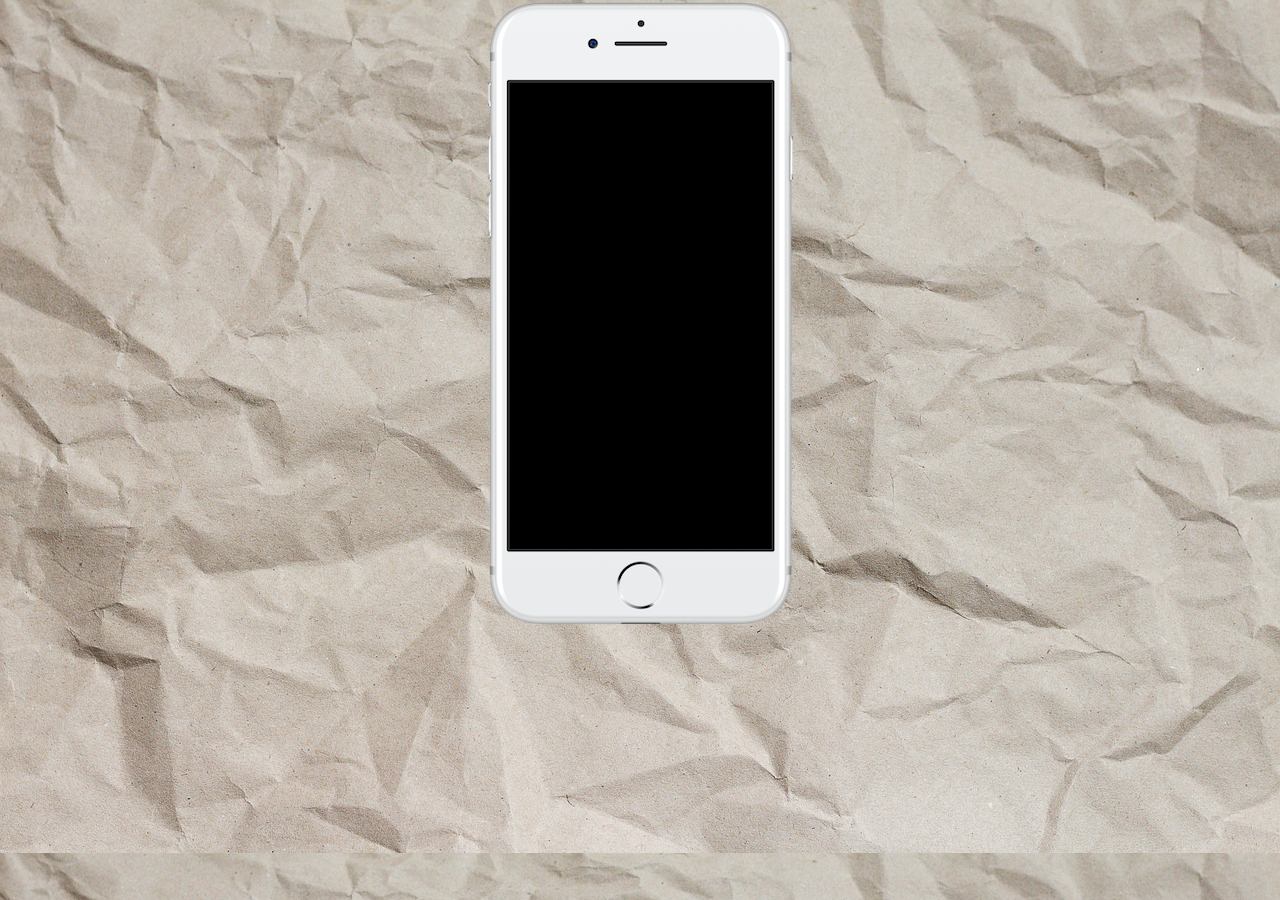
==== index.html @ 8d7db33f "projeto atualizado" ====
<!DOCTYPE html>
<html lang="pt-br">
<head>
    <meta charset="UTF-8">
    <meta http-equiv="X-UA-Compatible" content="IE=edge">
    <meta name="viewport" content="width=device-width, initial-scale=1.0">
    <link rel="stylesheet" href="estilos/style.css">
    <link rel="shortcut icon" href="img/favicon.ico" type="image/x-icon">
    <title>Meu Projeto Redes Sociais</title>
</head>
<body>
    <main>

        <section id="telefone">

        </section>
        <section id="icones">

        </section>
    </main>
    
</body>
</html>
---- estilos/style.css ----
*{
    margin: 0;
    height: 0;
}
html, body{
    height: 100vh;
    width: 100vw;
}
body{
    background:url('../img/paper-ge676c3a1d_1280.jpg');
}
main{
    height: 100vh;
    display: flex;
    justify-content: center;align-content: center;
    background-attachment: fixed;
}
#telefone{

    height: 627px;
    width: 311px;
    background-image: url('../img/frame-iphone.png');
    background-repeat: no-repeat;
}
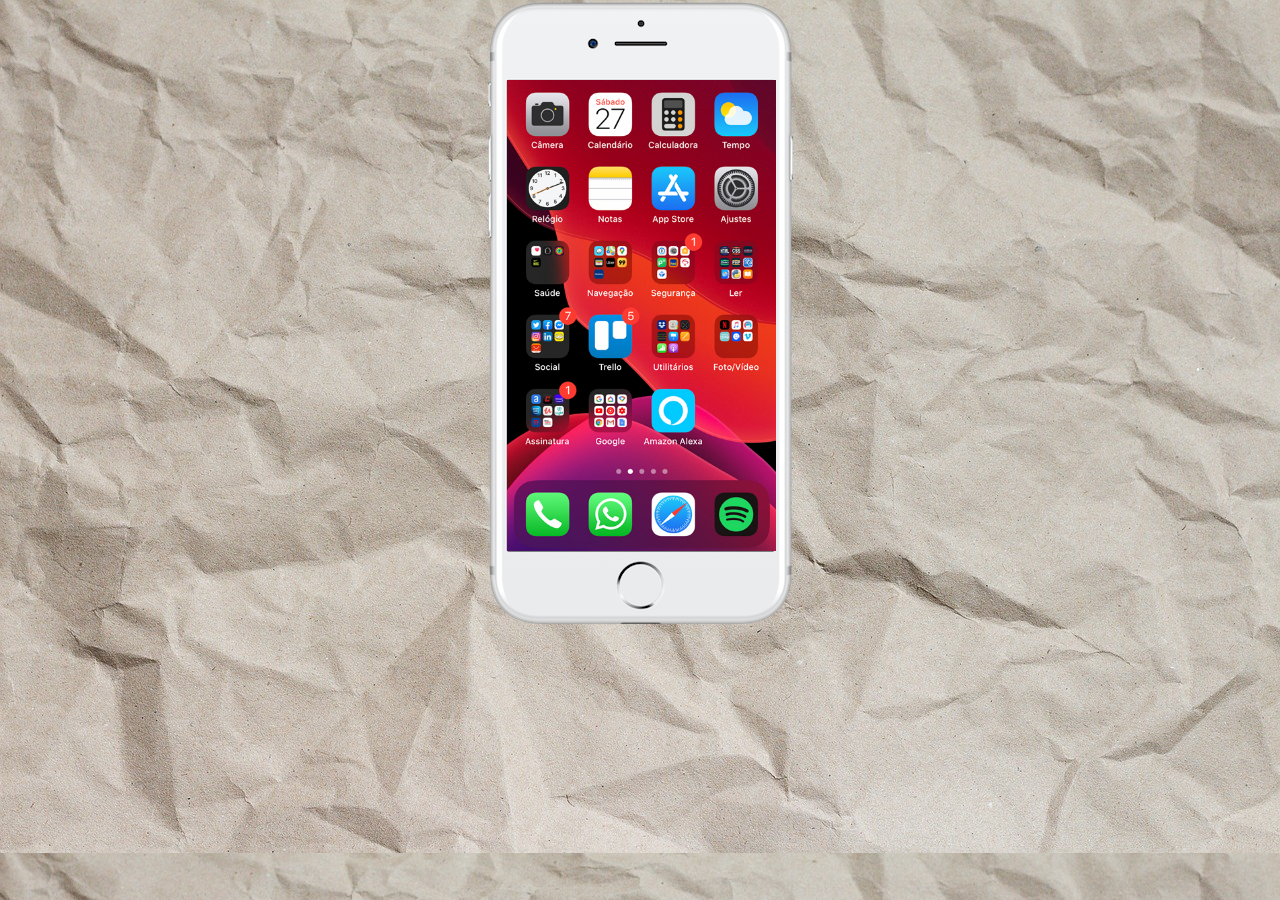
==== commit 97222414: "tela home criada" ====
--- a/index.html
+++ b/index.html
@@ -12,7 +12,8 @@
     <main>
 
         <section id="telefone">
-
+            <iframe src="home.html" name="tela" id="tela" frameborder="0"></iframe>
+        
         </section>
         <section id="icones">
 
--- a/estilos/style.css
+++ b/estilos/style.css
@@ -11,15 +11,24 @@
     background:url('../img/paper-ge676c3a1d_1280.jpg');
 }
 main{
+       
     height: 100vh;
     display: flex;
     justify-content: center;align-content: center;
     background-attachment: fixed;
 }
 #telefone{
-
+    top: 50%;
+    left: 50%;
     height: 627px;
     width: 311px;
     background-image: url('../img/frame-iphone.png');
     background-repeat: no-repeat;
+}
+iframe#tela{
+    position: relative;
+    top: 80px;
+    left: 22px;
+    width: 269px;
+    height: 471px;
 }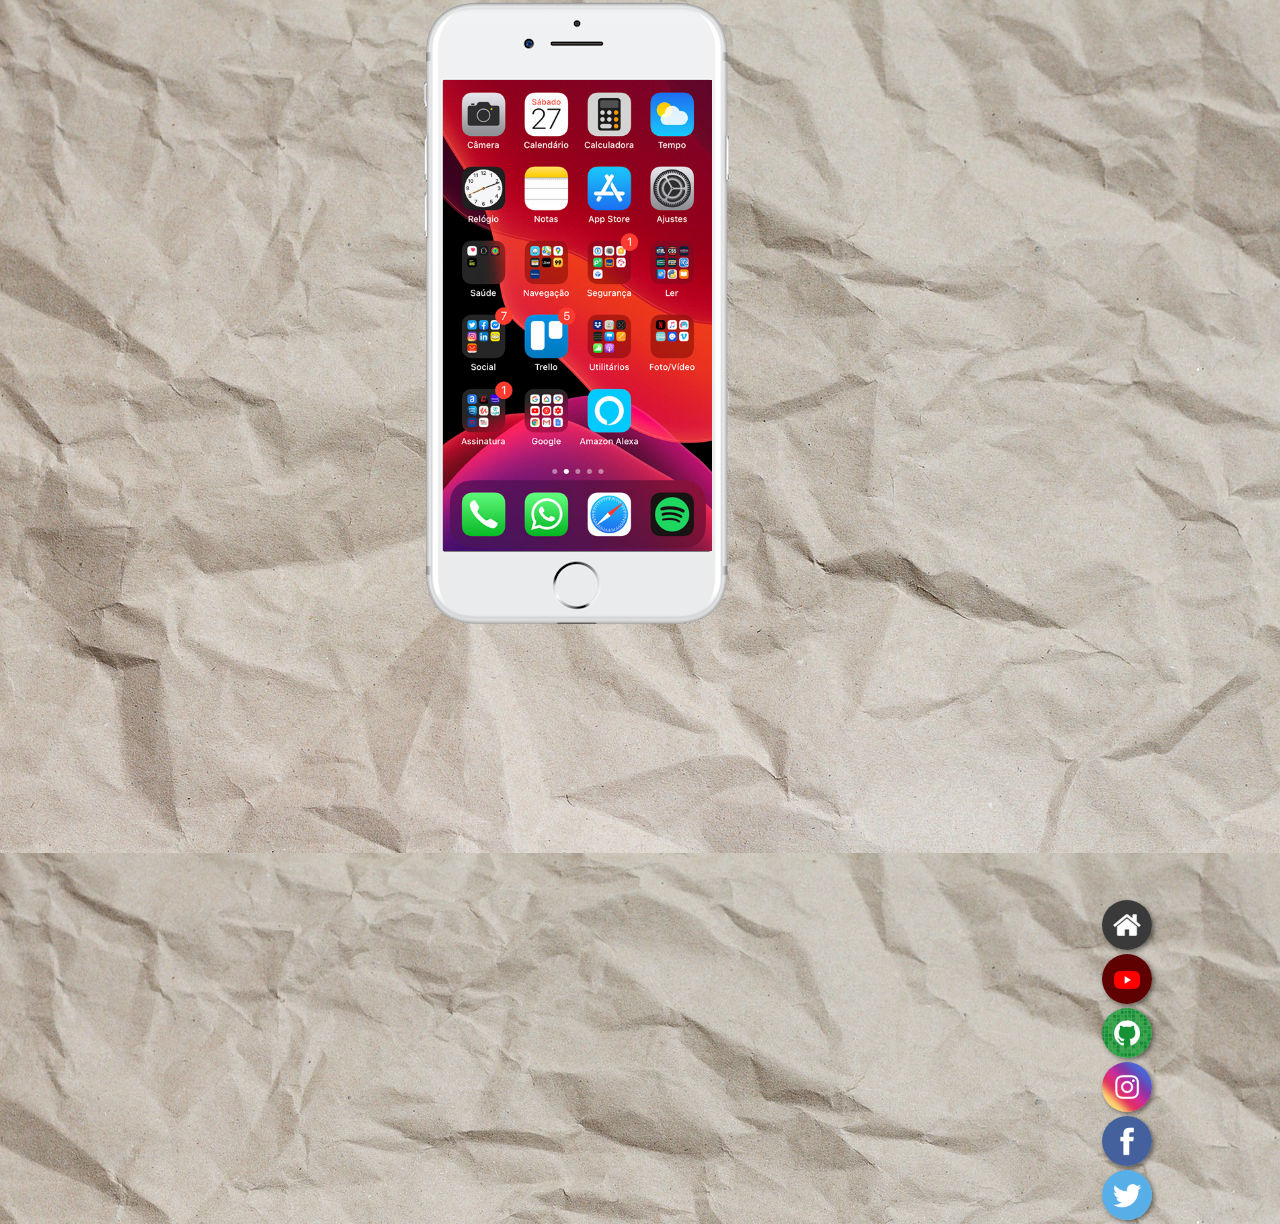
==== commit b373b434: "novas atualizacao" ====
--- a/index.html
+++ b/index.html
@@ -11,13 +11,24 @@
 <body>
     <main>
 
-        <section id="telefone">
-            <iframe src="home.html" name="tela" id="tela" frameborder="0"></iframe>
+        <div>
+            
+                <section id="telefone">
+                    <iframe src="home.html" name="tela" id="tela" frameborder="0"> <p>Seu navegador nao é compativel</p></iframe>
+            
+            
+            </section>
+        </div>
         
-        </section>
-        <section id="icones">
-
-        </section>
+            <section id="icones">
+                <a href="" target="tela"> <img src="./img/logo-home.jpg" alt="home"></a><br>
+                <a href="" target="tela"> <img src="img/logo-youtube.jpg" alt="youtube"></a><br>
+                <a href="" target="tela"><img src="img/logo-github.jpg" alt="github"></a><br>
+                <a href="" target="tela"><img src="img/logo-instagram.jpg" alt="instgram"></a><br>
+                <a href="" target="tela"><img src="img/logo-facebook.jpg" alt="facebook"></a><br>
+                <a href="" target="tela"><img src="img/logo-twitter.jpg" alt="twitter"></a>
+            </section>
+        
     </main>
     
 </body>
--- a/estilos/style.css
+++ b/estilos/style.css
@@ -4,18 +4,20 @@
     height: 0;
 }
 html, body{
-    height: 100vh;
-    width: 100vw;
+    height: 90vh;
+    width: 90vw;
 }
 body{
-    background:url('../img/paper-ge676c3a1d_1280.jpg');
+   background:url('../img/paper-ge676c3a1d_1280.jpg');
 }
-main{
+ div{
        
     height: 100vh;
     display: flex;
     justify-content: center;align-content: center;
+
     background-attachment: fixed;
+    
 }
 #telefone{
     top: 50%;
@@ -26,9 +28,19 @@
     background-repeat: no-repeat;
 }
 iframe#tela{
-    position: relative;
+     position: relative; 
     top: 80px;
     left: 22px;
     width: 269px;
     height: 471px;
-}+}
+section#icones img{
+    width: 50px;
+    height:50px;
+    border-radius: 50%;
+    box-shadow: 2px 2px 5px #0000007b;
+}
+section#icones{
+    text-align: right;
+}
+
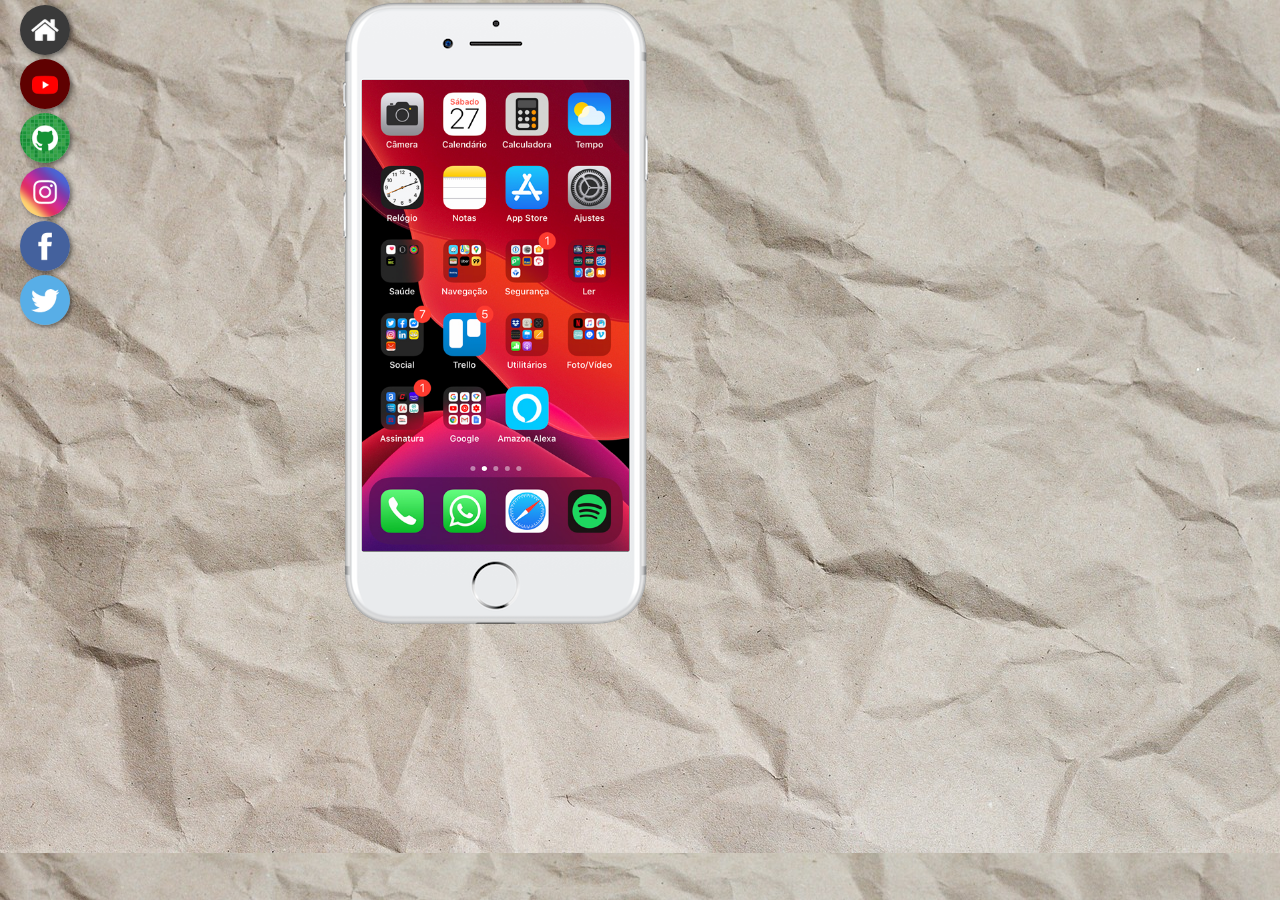
==== commit 4bfdb55e: "atualizado" ====
--- a/index.html
+++ b/index.html
@@ -11,23 +11,27 @@
 <body>
     <main>
 
-        <div>
-            
-                <section id="telefone">
-                    <iframe src="home.html" name="tela" id="tela" frameborder="0"> <p>Seu navegador nao é compativel</p></iframe>
+        <div id="ifhone">
             
             
-            </section>
+                    <section id="telefone">
+                        <iframe src="home.html" name="tela" id="tela" frameborder="0"> <p>Seu navegador nao é compativel</p></iframe>
+            
+            
+                </section>
         </div>
         
-            <section id="icones">
-                <a href="" target="tela"> <img src="./img/logo-home.jpg" alt="home"></a><br>
-                <a href="" target="tela"> <img src="img/logo-youtube.jpg" alt="youtube"></a><br>
-                <a href="" target="tela"><img src="img/logo-github.jpg" alt="github"></a><br>
-                <a href="" target="tela"><img src="img/logo-instagram.jpg" alt="instgram"></a><br>
-                <a href="" target="tela"><img src="img/logo-facebook.jpg" alt="facebook"></a><br>
-                <a href="" target="tela"><img src="img/logo-twitter.jpg" alt="twitter"></a>
-            </section>
+        
+            <div id="icones-sociais">
+                <section id="icones">
+                    <a href="home.html" target="tela"> <img src="./img/logo-home.jpg" alt="home"></a><br>
+                    <a href="youtube.html" target="tela"> <img src="img/logo-youtube.jpg" alt="youtube"></a><br>
+                    <a href="" target="tela"><img src="img/logo-github.jpg" alt="github"></a><br>
+                    <a href="" target="tela"><img src="img/logo-instagram.jpg" alt="instgram"></a><br>
+                    <a href="facebook.html" target="tela"><img src="img/logo-facebook.jpg" alt="facebook"></a><br>
+                    <a href="" target="tela"><img src="img/logo-twitter.jpg" alt="twitter"></a>
+                </section>
+            </div>
         
     </main>
     
--- a/estilos/style.css
+++ b/estilos/style.css
@@ -5,14 +5,14 @@
 }
 html, body{
     height: 90vh;
-    width: 90vw;
+   /*  width: 80vw; */
 }
 body{
    background:url('../img/paper-ge676c3a1d_1280.jpg');
 }
- div{
+ div#ifhone{
        
-    height: 100vh;
+   /*  height: 100vh; */
     display: flex;
     justify-content: center;align-content: center;
 
@@ -23,7 +23,7 @@
     top: 50%;
     left: 50%;
     height: 627px;
-    width: 311px;
+    width: 600px;
     background-image: url('../img/frame-iphone.png');
     background-repeat: no-repeat;
 }
@@ -31,16 +31,33 @@
      position: relative; 
     top: 80px;
     left: 22px;
-    width: 269px;
-    height: 471px;
+    width: 267px;
+    height:471px;
 }
 section#icones img{
     width: 50px;
     height:50px;
     border-radius: 50%;
     box-shadow: 2px 2px 5px #0000007b;
+    box-sizing: border-box;
 }
 section#icones{
-    text-align: right;
+    margin: 5px 0px 0px 20px;
+   /*  text-align: right; */
+   
+}
+div#icones-sociais{
+    display: flex;
+    flex-direction: column;
+    
+    
+}
+section#icones img:hover{
+    box-shadow: 2px 5px 10px rgba(0, 0, 0, 0.62);
+    transform: translate(-3px, -3px);
+    border: 2px solid rgba(255, 255, 255, 0.467);
+    transition: transform 0.5s, border 1s;  
+
 }
 
+
